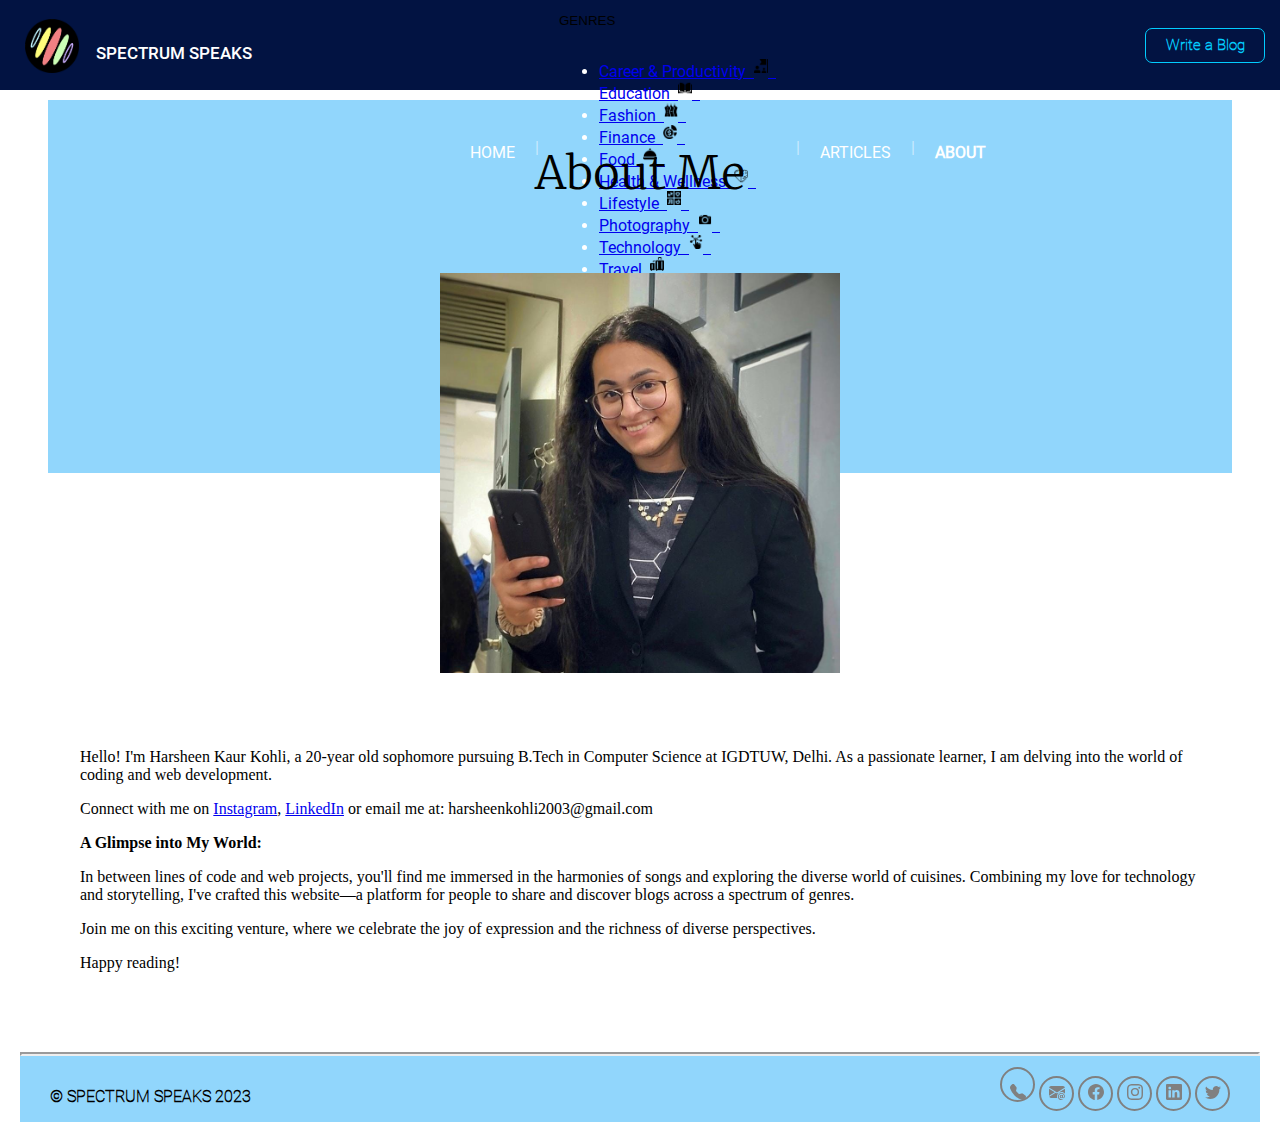
==== about.html @ d0346a97 "Added About Us" ====
<!DOCTYPE html>
<html lang="en">

<head>
  <meta charset="UTF-8">
  <meta name="viewport" content="width=device-width, initial-scale=1.0">
  <title>Articles | Spectrum Speaks</title>
  <link rel="stylesheet" href="./css/fonts.css">
  <link href="https://cdn.jsdelivr.net/npm/bootstrap@5.3.2/dist/css/bootstrap.min.css" rel="stylesheet"
    integrity="sha384-T3c6CoIi6uLrA9TneNEoa7RxnatzjcDSCmG1MXxSR1GAsXEV/Dwwykc2MPK8M2HN" crossorigin="anonymous">
  <link rel="stylesheet" href="./css/navbar.css">
  <link rel="stylesheet" href="./css/footer.css">
  <link rel="stylesheet" href="./css/article-card.css">
  <link rel="stylesheet" href="./css/Pages/about.css">
  <link rel="icon" href="./Assets/Images/Logo.png" sizes="64x64">
</head>

<body>
  <!-- Navbar -->
  <nav>
    <div class="nav-container">
      <div class="nav-flex-item"><img src="./Assets/Images/Logo.png" alt="Spectrum Speaks logo"></div>
      <div class="nav-flex-item title">
        <p id="word">SPECTRUM SPEAKS</p>
      </div>
      <div class="nav-options-flex-container nav-flex-item">
        <div class="nav-options-flex-item options">
          <a href="./index.html">
            <p>HOME</p>
          </a>
        </div>
        <p class="nav-options-flex-item"> | </p>
        <!-- <div class="nav-options-flex-item options">
                <p>GENRES</p>
              </div> -->
        <div class="nav-options-flex-item options dropdown">
          <button class="btn btn-secondary dropdown-toggle" type="button" data-bs-toggle="dropdown"
            aria-expanded="false" style="background-color: transparent; border: none; padding: 0; margin-bottom: 15px;">
            GENRES
          </button>
          <ul class="dropdown-menu">
            <li><a class="dropdown-item" href="./genres.html">Career & Productivity &nbsp;<img
                  src="./Assets/Images/Nav Icons/Career Icon.png" height="14" alt="Career & Productivity Icon">
                &nbsp;</a></li>
            <li><a class="dropdown-item" href="./genres.html">Education &nbsp;<img
                  src="./Assets/Images/Nav Icons/Education Icon.png" height="14" alt="Education Icon">
                &nbsp;</a></li>
            <li><a class="dropdown-item" href="./genres.html">Fashion &nbsp;<img
                  src="./Assets/Images/Nav Icons/Fashion Icon.png" height="14" alt="Fashion Icon">
                &nbsp;</a></li>
            <li><a class="dropdown-item" href="./genres.html">Finance &nbsp;<img
                  src="./Assets/Images/Nav Icons/Finance Icon.png" height="14" alt="Finance Icon">
                &nbsp;</a></li>
            <li><a class="dropdown-item" href="./genres.html">Food &nbsp;<img
                  src="./Assets/Images/Nav Icons/Food Icon.png" height="14" alt="Food Icon">
                &nbsp;</a></li>
            <li><a class="dropdown-item" href="./genres.html">Health & Wellness &nbsp;<img
                  src="./Assets/Images/Nav Icons/Health Icon.png" height="14" alt="Health Icon">
                &nbsp;</a></li>
            <li><a class="dropdown-item" href="./genres.html">Lifestyle &nbsp;<img
                  src="./Assets/Images/Nav Icons/Lifestyle Icon.png" height="14" alt="Lifestyle Icon">
                &nbsp;</a></li>
            <li><a class="dropdown-item" href="./genres.html">Photography &nbsp;<img
                  src="./Assets/Images/Nav Icons/Photography Icon.png" height="14" alt="Photography Icon"> &nbsp;</a>
            </li>
            <li><a class="dropdown-item" href="./genres.html">Technology &nbsp;<img
                  src="./Assets/Images/Nav Icons/Technology Icon.png" height="14" alt="Technology Icon"> &nbsp;</a></li>
            <li><a class="dropdown-item" href="./genres.html">Travel &nbsp;<img
                  src="./Assets/Images/Nav Icons/Travel icon.png" height="14" alt="Travel Icon">
                &nbsp;</a></li>
          </ul>
        </div>
        <p class="nav-options-flex-item"> | </p>
        <div class="nav-options-flex-item options">
          <a href="./articles.html">
            <p>ARTICLES</p>
          </a>
        </div>
        <p class="nav-options-flex-item"> | </p>
        <div class="nav-options-flex-item options active">
          <a href="./about.html">
            <p>ABOUT</p>
          </a>
        </div>
      </div>
      <div class="nav-flex-item write-a-blog"><button>Write a Blog</button></div>
    </div>
  </nav>

  <!-- Header -->
  <div class="about-container">
    <div class="bg"> </div>
    <p id="about-heading">About Me</p>
    <img src="./Assets/Images/About Imgs/my-profile.jpg" id="my-pic">
  </div>

  <!-- Content -->
  <div class="content">
    <p class="matter">Hello! I'm Harsheen Kaur Kohli, a 20-year old sophomore pursuing B.Tech in Computer Science at
      IGDTUW, Delhi. As a passionate learner, I am delving into the world of coding and web development.</p>
    <p class="matter"> Connect with me on <a href="https://www.instagram.com/harsheen.25/">Instagram</a>, <a
        href="#">LinkedIn</a> or email me at: harsheenkohli2003@gmail.com</p>
    <p class="heading">A Glimpse into My World:</p>
    <p class="matter">In between lines of code and web projects, you'll find me immersed in the harmonies of songs and
      exploring the diverse world of cuisines. Combining my love for technology and storytelling, I've crafted this
      website—a platform for people to share and discover blogs across a spectrum of genres.</p>
    <p class="matter">Join me on this exciting venture, where we celebrate the joy of expression and the richness of
      diverse perspectives.</p>
    <p class="matter">Happy reading!</p>
  </div>

  <!-- Footer -->
  <footer>
    <hr id="footer-separator">
    <div class="footer-container">
      <p id="footer-rights"> &copy; SPECTRUM SPEAKS 2023</p>
      <div class="footer-icons-container">
        <button class="socials-btn" id="call">
          <p><svg xmlns="http://www.w3.org/2000/svg" width="16" height="16" fill="currentColor"
              class="bi bi-telephone-fill" viewBox="0 0 16 16">
              <path fill-rule="evenodd"
                d="M1.885.511a1.745 1.745 0 0 1 2.61.163L6.29 2.98c.329.423.445.974.315 1.494l-.547 2.19a.678.678 0 0 0 .178.643l2.457 2.457a.678.678 0 0 0 .644.178l2.189-.547a1.745 1.745 0 0 1 1.494.315l2.306 1.794c.829.645.905 1.87.163 2.611l-1.034 1.034c-.74.74-1.846 1.065-2.877.702a18.634 18.634 0 0 1-7.01-4.42 18.634 18.634 0 0 1-4.42-7.009c-.362-1.03-.037-2.137.703-2.877L1.885.511z" />
            </svg></p>
        </button>
        <a href="https://mail.google.com" target="_blank"><button id="email" class="socials-btn"><svg
              xmlns="http://www.w3.org/2000/svg" width="16" height="16" fill="currentColor"
              class="bi bi-envelope-at-fill" viewBox="0 0 16 16">
              <path
                d="M2 2A2 2 0 0 0 .05 3.555L8 8.414l7.95-4.859A2 2 0 0 0 14 2H2Zm-2 9.8V4.698l5.803 3.546L0 11.801Zm6.761-2.97-6.57 4.026A2 2 0 0 0 2 14h6.256A4.493 4.493 0 0 1 8 12.5a4.49 4.49 0 0 1 1.606-3.446l-.367-.225L8 9.586l-1.239-.757ZM16 9.671V4.697l-5.803 3.546.338.208A4.482 4.482 0 0 1 12.5 8c1.414 0 2.675.652 3.5 1.671Z" />
              <path
                d="M15.834 12.244c0 1.168-.577 2.025-1.587 2.025-.503 0-1.002-.228-1.12-.648h-.043c-.118.416-.543.643-1.015.643-.77 0-1.259-.542-1.259-1.434v-.529c0-.844.481-1.4 1.26-1.4.585 0 .87.333.953.63h.03v-.568h.905v2.19c0 .272.18.42.411.42.315 0 .639-.415.639-1.39v-.118c0-1.277-.95-2.326-2.484-2.326h-.04c-1.582 0-2.64 1.067-2.64 2.724v.157c0 1.867 1.237 2.654 2.57 2.654h.045c.507 0 .935-.07 1.18-.18v.731c-.219.1-.643.175-1.237.175h-.044C10.438 16 9 14.82 9 12.646v-.214C9 10.36 10.421 9 12.485 9h.035c2.12 0 3.314 1.43 3.314 3.034v.21Zm-4.04.21v.227c0 .586.227.8.581.8.31 0 .564-.17.564-.743v-.367c0-.516-.275-.708-.572-.708-.346 0-.573.245-.573.791Z" />
            </svg></button></a>
        <a href="https://www.facebook.com" target="_blank"><button id="facebook" class="socials-btn"><svg
              xmlns="http://www.w3.org/2000/svg" width="16" height="16" fill="currentColor" class="bi bi-facebook"
              viewBox="0 0 16 16">
              <path
                d="M16 8.049c0-4.446-3.582-8.05-8-8.05C3.58 0-.002 3.603-.002 8.05c0 4.017 2.926 7.347 6.75 7.951v-5.625h-2.03V8.05H6.75V6.275c0-2.017 1.195-3.131 3.022-3.131.876 0 1.791.157 1.791.157v1.98h-1.009c-.993 0-1.303.621-1.303 1.258v1.51h2.218l-.354 2.326H9.25V16c3.824-.604 6.75-3.934 6.75-7.951z" />
            </svg></button></a>
        <a href="https://www.instagram.com" target="_blank"><button id="instagram" class="socials-btn"><svg
              xmlns="http://www.w3.org/2000/svg" width="16" height="16" fill="currentColor" class="bi bi-instagram"
              viewBox="0 0 16 16">
              <path
                d="M8 0C5.829 0 5.556.01 4.703.048 3.85.088 3.269.222 2.76.42a3.917 3.917 0 0 0-1.417.923A3.927 3.927 0 0 0 .42 2.76C.222 3.268.087 3.85.048 4.7.01 5.555 0 5.827 0 8.001c0 2.172.01 2.444.048 3.297.04.852.174 1.433.372 1.942.205.526.478.972.923 1.417.444.445.89.719 1.416.923.51.198 1.09.333 1.942.372C5.555 15.99 5.827 16 8 16s2.444-.01 3.298-.048c.851-.04 1.434-.174 1.943-.372a3.916 3.916 0 0 0 1.416-.923c.445-.445.718-.891.923-1.417.197-.509.332-1.09.372-1.942C15.99 10.445 16 10.173 16 8s-.01-2.445-.048-3.299c-.04-.851-.175-1.433-.372-1.941a3.926 3.926 0 0 0-.923-1.417A3.911 3.911 0 0 0 13.24.42c-.51-.198-1.092-.333-1.943-.372C10.443.01 10.172 0 7.998 0h.003zm-.717 1.442h.718c2.136 0 2.389.007 3.232.046.78.035 1.204.166 1.486.275.373.145.64.319.92.599.28.28.453.546.598.92.11.281.24.705.275 1.485.039.843.047 1.096.047 3.231s-.008 2.389-.047 3.232c-.035.78-.166 1.203-.275 1.485a2.47 2.47 0 0 1-.599.919c-.28.28-.546.453-.92.598-.28.11-.704.24-1.485.276-.843.038-1.096.047-3.232.047s-2.39-.009-3.233-.047c-.78-.036-1.203-.166-1.485-.276a2.478 2.478 0 0 1-.92-.598 2.48 2.48 0 0 1-.6-.92c-.109-.281-.24-.705-.275-1.485-.038-.843-.046-1.096-.046-3.233 0-2.136.008-2.388.046-3.231.036-.78.166-1.204.276-1.486.145-.373.319-.64.599-.92.28-.28.546-.453.92-.598.282-.11.705-.24 1.485-.276.738-.034 1.024-.044 2.515-.045v.002zm4.988 1.328a.96.96 0 1 0 0 1.92.96.96 0 0 0 0-1.92zm-4.27 1.122a4.109 4.109 0 1 0 0 8.217 4.109 4.109 0 0 0 0-8.217zm0 1.441a2.667 2.667 0 1 1 0 5.334 2.667 2.667 0 0 1 0-5.334z" />
            </svg></button></a>
        <a href="https://www.linkedin.com" target="_blank"><button id="linkedin" class="socials-btn"><svg
              xmlns="http://www.w3.org/2000/svg" width="16" height="16" fill="currentColor" class="bi bi-linkedin"
              viewBox="0 0 16 16">
              <path
                d="M0 1.146C0 .513.526 0 1.175 0h13.65C15.474 0 16 .513 16 1.146v13.708c0 .633-.526 1.146-1.175 1.146H1.175C.526 16 0 15.487 0 14.854V1.146zm4.943 12.248V6.169H2.542v7.225h2.401zm-1.2-8.212c.837 0 1.358-.554 1.358-1.248-.015-.709-.52-1.248-1.342-1.248-.822 0-1.359.54-1.359 1.248 0 .694.521 1.248 1.327 1.248h.016zm4.908 8.212V9.359c0-.216.016-.432.08-.586.173-.431.568-.878 1.232-.878.869 0 1.216.662 1.216 1.634v3.865h2.401V9.25c0-2.22-1.184-3.252-2.764-3.252-1.274 0-1.845.7-2.165 1.193v.025h-.016a5.54 5.54 0 0 1 .016-.025V6.169h-2.4c.03.678 0 7.225 0 7.225h2.4z" />
            </svg></button></a>
        <a href="https://www.twitter.com" target="_blank"><button id="twitter" class="socials-btn"><svg
              xmlns="http://www.w3.org/2000/svg" width="16" height="16" fill="currentColor" class="bi bi-twitter"
              viewBox="0 0 16 16">
              <path
                d="M5.026 15c6.038 0 9.341-5.003 9.341-9.334 0-.14 0-.282-.006-.422A6.685 6.685 0 0 0 16 3.542a6.658 6.658 0 0 1-1.889.518 3.301 3.301 0 0 0 1.447-1.817 6.533 6.533 0 0 1-2.087.793A3.286 3.286 0 0 0 7.875 6.03a9.325 9.325 0 0 1-6.767-3.429 3.289 3.289 0 0 0 1.018 4.382A3.323 3.323 0 0 1 .64 6.575v.045a3.288 3.288 0 0 0 2.632 3.218 3.203 3.203 0 0 1-.865.115 3.23 3.23 0 0 1-.614-.057 3.283 3.283 0 0 0 3.067 2.277A6.588 6.588 0 0 1 .78 13.58a6.32 6.32 0 0 1-.78-.045A9.344 9.344 0 0 0 5.026 15z" />
            </svg></button></a>
      </div>
    </div>
  </footer>
  <script src="https://cdn.jsdelivr.net/npm/bootstrap@5.3.0/dist/js/bootstrap.bundle.min.js"
    integrity="sha384-geWF76RCwLtnZ8qwWowPQNguL3RmwHVBC9FhGdlKrxdiJJigb/j/68SIy3Te4Bkz"
    crossorigin="anonymous"></script>
  <script src="./index.js"></script>
</body>

</html>
---- css/fonts.css ----
@font-face {
    font-family: 'Merriweather';
    src: url("../Assets/Fonts/Merriweather/Merriweather-Light.ttf") format("truetype");
}

@font-face {
    font-family: 'Roboto Bold';
    src: url("../Assets/Fonts/Roboto/Roboto-Bold.ttf") format("truetype");
}

@font-face {
    font-family: 'Roboto Light';
    src: url("../Assets/Fonts/Roboto/Roboto-Light.ttf") format("truetype");
}

@font-face {
    font-family: 'Roboto Medium';
    src: url("../Assets/Fonts/Roboto/Roboto-Medium.ttf") format("truetype");
}

@font-face {
    font-family: 'Roboto Regular';
    src: url("../Assets/Fonts/Roboto/Roboto-Regular.ttf") format("truetype");
}

@font-face {
    font-family: 'Roboto Thin';
    src: url("../Assets/Fonts/Roboto/Roboto-Thin.ttf") format("truetype");
}

/* @font-face {
    font-family: 'Roboto Regular';
    src: url();
}

@font-face {
    font-family: 'Roboto Thin';
    src: url();
} */
---- css/navbar.css ----
nav {
    background-color: #021342;
}

.nav-container {
    display: flex;
    align-items: center;
    height: 90px;
}

.nav-flex-item {
    color: white;
    margin: 10px;
}

.nav-flex-item>img {
    height: 54px;
    padding-top: 5px;
    padding-left: 15px;
}

.nav-flex-item.title {
    font-family: 'Roboto Medium', sans-serif;
    margin: 15px;
    font-size: 17px;
    /* font-weight: 600; */
    width: 210px;
    min-width: 100px;
    margin-bottom: 0;
    margin-left: 7px;
    /* margin-top: 0; */
    justify-self: center;
    cursor: grab;
}

.nav-options-flex-container {
    display: flex;
    align-self: center;
    margin: auto;
    justify-content: center;
    align-items: center;
}

.nav-options-flex-item {
    font-family: "Roboto Regular", sans-serif;
    margin: 10px;
    align-self: center;
}

.nav-options-flex-container.dropdown {
    background-color: transparent;
}

.nav-options-flex-item img {
    margin-bottom: 4px;
}

.options {
    margin-bottom: 0;
}

.options>a {
    text-decoration: none !important;
    color: white;
}

.active.options {
    font-weight: 600;
}

.options button:hover,
.options p:hover {
    color: #a0f8fc;
    cursor: pointer;
}

p.nav-options-flex-item {
    color: #ffffff85;
}

.nav-flex-item.write-a-blog {
    /* margin-left: auto; */
    margin-right: 15px;
    align-self: right;
}

.nav-flex-item>button {
    right: 10px;
    font-family: 'Roboto Thin', sans-serif;
    font-weight: 900;
    background-color: transparent;
    color: #02ccfe;
    font-size: 15px;
    height: 35px;
    width: 120px;
    border: #02ccfe solid 1.55px;
    border-radius: 7px;
    transition: all 0.3s;
}

.nav-flex-item>button:hover {
    color: #15028d;
    background-color: #02ccfe;
    cursor: pointer;
}

.dropdown-menu>.dropdown-item {
    color: black !important;
}
---- css/footer.css ----
footer {
    margin: 20px;
}

#footer-separator {
    color: white;
    border-width: 2px;
    margin-bottom: 10px;
    margin-top: 50px;
}

.footer-container {
    display: flex;
    align-items: center;
}

#footer-rights {
    align-self: flex-start;
    color: white;
    font-family: "Roboto Thin";
    margin-left: 30px;
    padding-top: 15px;
}

.footer-icons-container {
    justify-self: right;
    margin-left: auto;
    margin-right: 30px;
}

.socials-btn {
    border-radius: 50%;
    height: 35px;
    width: 35px;
    border: grey solid 2px;
    background-color: transparent;
    color: grey;
    transition: all 0.3s;
}

.socials-btn:hover {
    background-color: white;
    border-color: white;
}

#call:hover {
    color: #00FF00;
}

#email:hover {
    color: #fea62b;
}

#facebook:hover {
    color: #4267B2;
}

#instagram:hover {
    color: #d533d2;
}

#linkedin:hover {
    color: #0077b5;
}

#twitter:hover {
    color: #1DA1F2;
}

::selection{
    background-color: #a9a7a7;
    color: white;
}
---- css/article-card.css ----
.top-articles-title {
    color: white;
    margin-left: 69px;
    font-family: "Roboto Thin", sans-serif;
    font-size: 24px;
}

.top-articles-container {
    display: flex;
    justify-content: center;
    align-items: center;
    margin-left: 69px;
    margin-right: 69px;
}

.top-articles-card {
    height: 400px;
    min-width: 300px;
    width: 100%;
    background-color: white;
    border-radius: 8px;
    margin: 14px;
    display: flex;
    flex-direction: column;
}

.ta-img {
    margin: 10px;
    border-radius: 9px;
    height: 180px;
    object-fit: cover;
}

.ta-title {
    margin-left: 15px;
    color: black;
    font-size: 18px;
    font-family: "Roboto Medium";
}

.ta-brief {
    margin-left: 15px;
}

.article-card-end {
    display: flex;
}

.view-article {
    border: black solid 1.55px;
    background-color: transparent;
    border-radius: 5px;
    margin-left: 15px;
    height: 30px;
    width: 60px;
    transition: all 0.3s;
}

.view-article:hover {
    background-color: #021342;
    border-color: #021342;
    color: white;
}

.article-genre {
    justify-self: right;
    margin-top: 2px;
    margin-left: auto;
    margin-right: 15px;
    color: grey;
}
---- css/Pages/about.css ----
body {
    position: relative;
    overflow-x: hidden;
    /* background-color: #0a0a0a; */
    /* white-space: nowrap; */
    margin: 0;
    padding: 0;
}

html{
    margin: 0;
    padding: 0;
}

.about-container {
    display: grid;
    grid-template-rows: repeat(5, 1fr);
    grid-template-columns: repeat(7, 1fr);
    height: 600px;
    margin: 3rem;
    margin-top: 10px;
}

.bg {
    grid-row: 1 / 4;
    grid-column: 1 / 8;
    background-color: #91d6fc;
    z-index: -1;
}

#about-heading {
    grid-column: 2 / 7;
    grid-row: 1 / 2;
    font-family: "Merriweather";
    font-size: 45px;
    align-self: center;
    justify-self: center;
}

#my-pic {
    grid-column: 2 / 7;
    grid-row: 2 / 6;
    /* object-fit: cover; */
    height: 400px;
    z-index: 1;
    align-self: center;
    justify-self: center;
}

.content {
    margin: 5rem;
    margin-top: 0;
}

.heading {
    font-weight: 700;
}

#footer-separator {
    color: black;
    margin-bottom: 0%;
}

.footer-container {
    background-color: #91d6fc;
}

#footer-rights {
    color: black;
    font-weight: 600;
}
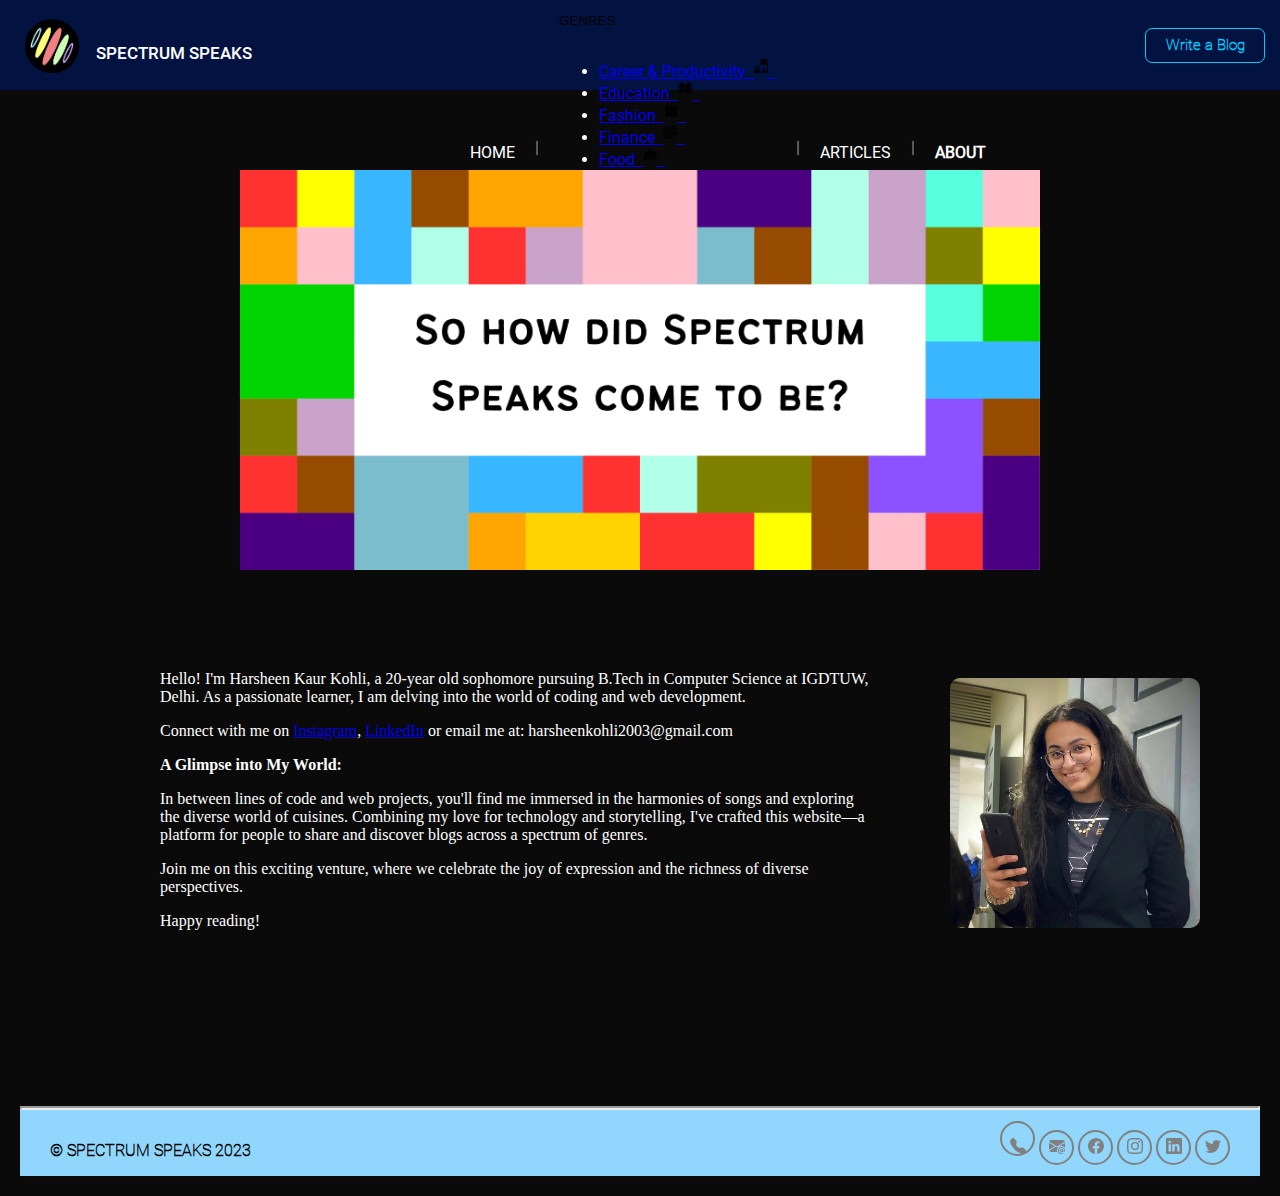
==== commit 411acfbd: "Redesigned About Page" ====
--- a/about.html
+++ b/about.html
@@ -87,26 +87,28 @@
     </div>
   </nav>
 
-  <!-- Header -->
+  <!-- Content -->
   <div class="about-container">
-    <div class="bg"> </div>
-    <p id="about-heading">About Me</p>
-    <img src="./Assets/Images/About Imgs/my-profile.jpg" id="my-pic">
+    <div class="bg"> <img src="./Assets/Images/About Imgs/Hero.png" height="400rem"></div>
   </div>
-
-  <!-- Content -->
-  <div class="content">
-    <p class="matter">Hello! I'm Harsheen Kaur Kohli, a 20-year old sophomore pursuing B.Tech in Computer Science at
-      IGDTUW, Delhi. As a passionate learner, I am delving into the world of coding and web development.</p>
-    <p class="matter"> Connect with me on <a href="https://www.instagram.com/harsheen.25/">Instagram</a>, <a
-        href="#">LinkedIn</a> or email me at: harsheenkohli2003@gmail.com</p>
-    <p class="heading">A Glimpse into My World:</p>
-    <p class="matter">In between lines of code and web projects, you'll find me immersed in the harmonies of songs and
-      exploring the diverse world of cuisines. Combining my love for technology and storytelling, I've crafted this
-      website—a platform for people to share and discover blogs across a spectrum of genres.</p>
-    <p class="matter">Join me on this exciting venture, where we celebrate the joy of expression and the richness of
-      diverse perspectives.</p>
-    <p class="matter">Happy reading!</p>
+  <div class="bottom">
+    <div class="content">
+      <p class="matter">Hello! I'm Harsheen Kaur Kohli, a 20-year old sophomore pursuing B.Tech in Computer Science at
+        IGDTUW, Delhi. As a passionate learner, I am delving into the world of coding and web development.</p>
+      <p class="matter"> Connect with me on <a href="https://www.instagram.com/harsheen.25/">Instagram</a>, <a
+          href="#">LinkedIn</a> or email me at: harsheenkohli2003@gmail.com</p>
+      <p class="heading">A Glimpse into My World:</p>
+      <p class="matter">In between lines of code and web projects, you'll find me immersed in the harmonies of songs and
+        exploring the diverse world of cuisines. Combining my love for technology and storytelling, I've crafted this
+        website—a platform for people to share and discover blogs across a spectrum of genres.</p>
+      <p class="matter">Join me on this exciting venture, where we celebrate the joy of expression and the richness of
+        diverse perspectives.</p>
+      <p class="matter">Happy reading!</p>
+    </div>
+    
+    <div class="intro-content">
+      <img src="./Assets/Images/About Imgs/my-profile.jpg" id="my-pic" height="250">
+    </div>
   </div>
 
   <!-- Footer -->
--- a/css/Pages/about.css
+++ b/css/Pages/about.css
@@ -1,7 +1,7 @@
 body {
     position: relative;
     overflow-x: hidden;
-    /* background-color: #0a0a0a; */
+    background-color: #0a0a0a;
     /* white-space: nowrap; */
     margin: 0;
     padding: 0;
@@ -13,47 +13,44 @@
 }
 
 .about-container {
-    display: grid;
-    grid-template-rows: repeat(5, 1fr);
-    grid-template-columns: repeat(7, 1fr);
-    height: 600px;
-    margin: 3rem;
-    margin-top: 10px;
+    display: flex;
+    justify-content: center;
+    margin: 5rem;
 }
 
 .bg {
-    grid-row: 1 / 4;
-    grid-column: 1 / 8;
-    background-color: #91d6fc;
-    z-index: -1;
+    align-self: center;
 }
 
-#about-heading {
-    grid-column: 2 / 7;
-    grid-row: 1 / 2;
-    font-family: "Merriweather";
-    font-size: 45px;
-    align-self: center;
-    justify-self: center;
+.intro-content {
+    display: flex;
+    flex-direction: column;
+    align-items: center;
+    justify-content: center;
+    width: 25%;
+}
+
+.bottom {
+    display: flex;
+    margin: 5rem;
 }
 
 #my-pic {
-    grid-column: 2 / 7;
-    grid-row: 2 / 6;
-    /* object-fit: cover; */
-    height: 400px;
-    z-index: 1;
-    align-self: center;
+    margin-bottom: 75px;
     justify-self: center;
+    border-radius: 10px;
 }
 
 .content {
     margin: 5rem;
     margin-top: 0;
+    color: white;
+    width: 75%;
 }
 
 .heading {
     font-weight: 700;
+    color: white;
 }
 
 #footer-separator {
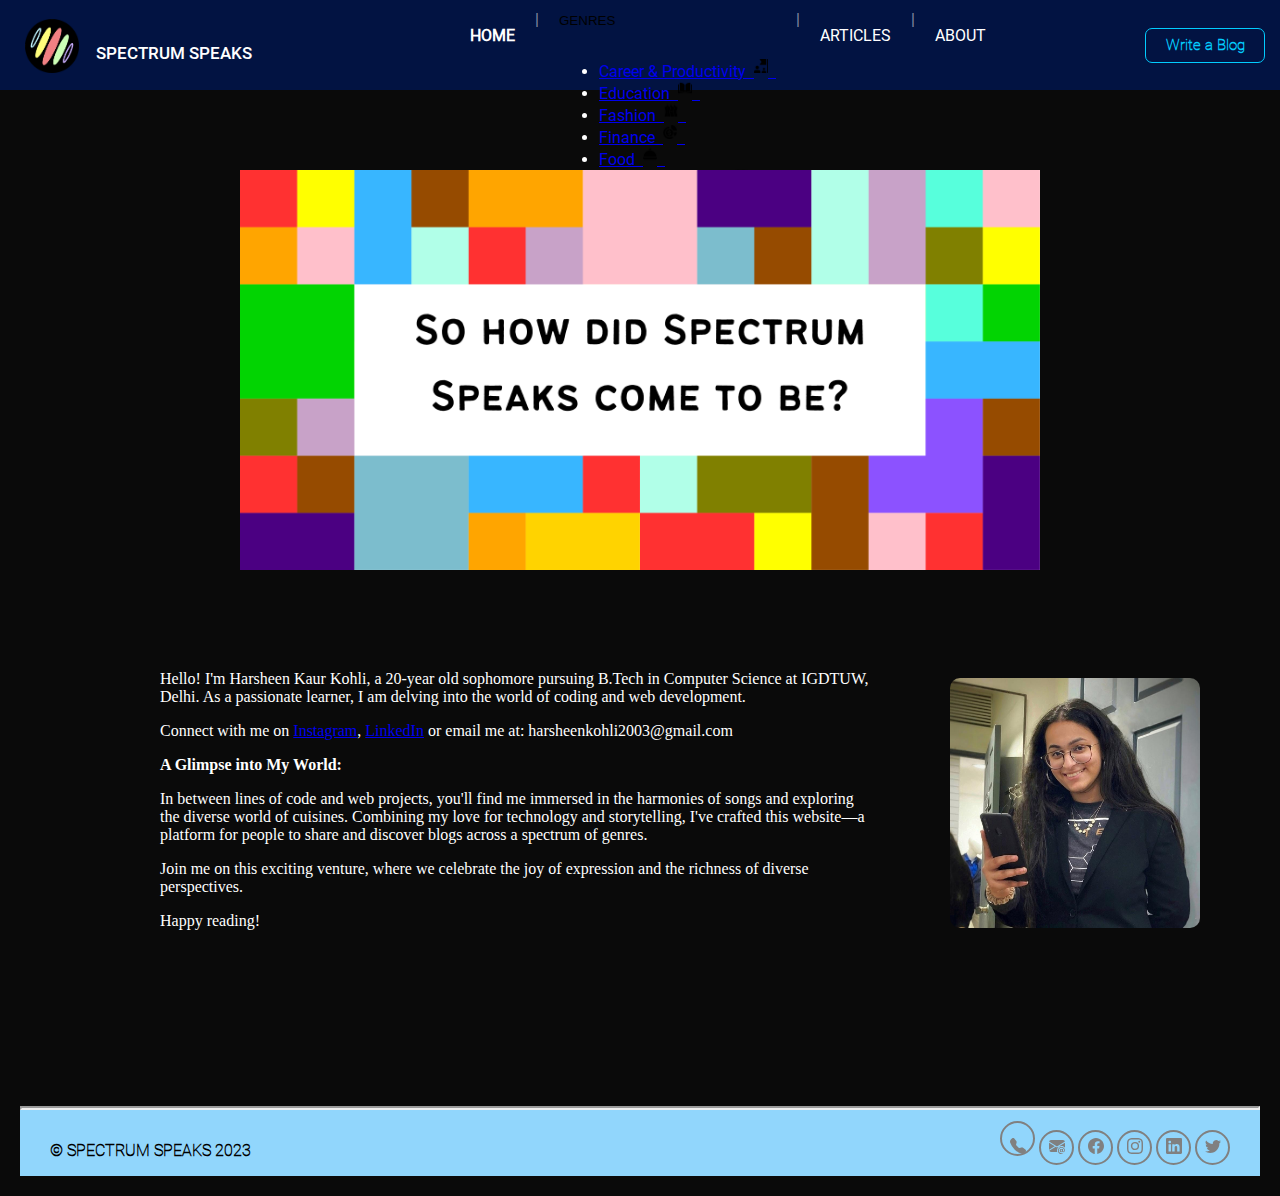
==== commit f19c7660: "added navbar responsiveness" ====
--- a/about.html
+++ b/about.html
@@ -24,15 +24,15 @@
         <p id="word">SPECTRUM SPEAKS</p>
       </div>
       <div class="nav-options-flex-container nav-flex-item">
-        <div class="nav-options-flex-item options">
+        <div class="nav-options-flex-item active options">
           <a href="./index.html">
             <p>HOME</p>
           </a>
         </div>
-        <p class="nav-options-flex-item"> | </p>
+        <p class="nav-options-flex-item nav-sep"> | </p>
         <!-- <div class="nav-options-flex-item options">
-                <p>GENRES</p>
-              </div> -->
+            <p>GENRES</p>
+          </div> -->
         <div class="nav-options-flex-item options dropdown">
           <button class="btn btn-secondary dropdown-toggle" type="button" data-bs-toggle="dropdown"
             aria-expanded="false" style="background-color: transparent; border: none; padding: 0; margin-bottom: 15px;">
@@ -43,41 +43,34 @@
                   src="./Assets/Images/Nav Icons/Career Icon.png" height="14" alt="Career & Productivity Icon">
                 &nbsp;</a></li>
             <li><a class="dropdown-item" href="./genres.html">Education &nbsp;<img
-                  src="./Assets/Images/Nav Icons/Education Icon.png" height="14" alt="Education Icon">
-                &nbsp;</a></li>
+                  src="./Assets/Images/Nav Icons/Education Icon.png" height="14" alt="Education Icon"> &nbsp;</a></li>
             <li><a class="dropdown-item" href="./genres.html">Fashion &nbsp;<img
-                  src="./Assets/Images/Nav Icons/Fashion Icon.png" height="14" alt="Fashion Icon">
-                &nbsp;</a></li>
+                  src="./Assets/Images/Nav Icons/Fashion Icon.png" height="14" alt="Fashion Icon"> &nbsp;</a></li>
             <li><a class="dropdown-item" href="./genres.html">Finance &nbsp;<img
-                  src="./Assets/Images/Nav Icons/Finance Icon.png" height="14" alt="Finance Icon">
-                &nbsp;</a></li>
+                  src="./Assets/Images/Nav Icons/Finance Icon.png" height="14" alt="Finance Icon"> &nbsp;</a></li>
             <li><a class="dropdown-item" href="./genres.html">Food &nbsp;<img
-                  src="./Assets/Images/Nav Icons/Food Icon.png" height="14" alt="Food Icon">
-                &nbsp;</a></li>
+                  src="./Assets/Images/Nav Icons/Food Icon.png" height="14" alt="Food Icon"> &nbsp;</a></li>
             <li><a class="dropdown-item" href="./genres.html">Health & Wellness &nbsp;<img
-                  src="./Assets/Images/Nav Icons/Health Icon.png" height="14" alt="Health Icon">
-                &nbsp;</a></li>
+                  src="./Assets/Images/Nav Icons/Health Icon.png" height="14" alt="Health Icon"> &nbsp;</a></li>
             <li><a class="dropdown-item" href="./genres.html">Lifestyle &nbsp;<img
-                  src="./Assets/Images/Nav Icons/Lifestyle Icon.png" height="14" alt="Lifestyle Icon">
-                &nbsp;</a></li>
+                  src="./Assets/Images/Nav Icons/Lifestyle Icon.png" height="14" alt="Lifestyle Icon"> &nbsp;</a></li>
             <li><a class="dropdown-item" href="./genres.html">Photography &nbsp;<img
                   src="./Assets/Images/Nav Icons/Photography Icon.png" height="14" alt="Photography Icon"> &nbsp;</a>
             </li>
             <li><a class="dropdown-item" href="./genres.html">Technology &nbsp;<img
                   src="./Assets/Images/Nav Icons/Technology Icon.png" height="14" alt="Technology Icon"> &nbsp;</a></li>
             <li><a class="dropdown-item" href="./genres.html">Travel &nbsp;<img
-                  src="./Assets/Images/Nav Icons/Travel icon.png" height="14" alt="Travel Icon">
-                &nbsp;</a></li>
+                  src="./Assets/Images/Nav Icons/Travel icon.png" height="14" alt="Travel Icon"> &nbsp;</a></li>
           </ul>
         </div>
-        <p class="nav-options-flex-item"> | </p>
+        <p class="nav-options-flex-item nav-sep"> | </p>
         <div class="nav-options-flex-item options">
           <a href="./articles.html">
             <p>ARTICLES</p>
           </a>
         </div>
-        <p class="nav-options-flex-item"> | </p>
-        <div class="nav-options-flex-item options active">
+        <p class="nav-options-flex-item nav-sep"> | </p>
+        <div class="nav-options-flex-item options">
           <a href="./about.html">
             <p>ABOUT</p>
           </a>
@@ -95,8 +88,8 @@
     <div class="content">
       <p class="matter">Hello! I'm Harsheen Kaur Kohli, a 20-year old sophomore pursuing B.Tech in Computer Science at
         IGDTUW, Delhi. As a passionate learner, I am delving into the world of coding and web development.</p>
-      <p class="matter"> Connect with me on <a href="https://www.instagram.com/harsheen.25/">Instagram</a>, <a
-          href="#">LinkedIn</a> or email me at: harsheenkohli2003@gmail.com</p>
+      <p class="matter"> Connect with me on <a href="https://www.instagram.com/harsheen.25/" target="_blank">Instagram</a>, <a
+          href="https://www.linkedin.com/in/harsheen-kaur-kohli-32748925a/" target="_blank">LinkedIn</a> or email me at: harsheenkohli2003@gmail.com</p>
       <p class="heading">A Glimpse into My World:</p>
       <p class="matter">In between lines of code and web projects, you'll find me immersed in the harmonies of songs and
         exploring the diverse world of cuisines. Combining my love for technology and storytelling, I've crafted this
--- a/css/navbar.css
+++ b/css/navbar.css
@@ -1,3 +1,4 @@
+/* Default styles for desktop */
 nav {
     background-color: #021342;
 }
@@ -23,28 +24,22 @@
     font-family: 'Roboto Medium', sans-serif;
     margin: 15px;
     font-size: 17px;
-    /* font-weight: 600; */
     width: 210px;
     min-width: 100px;
     margin-bottom: 0;
     margin-left: 7px;
-    /* margin-top: 0; */
     justify-self: center;
     cursor: grab;
 }
 
 .nav-options-flex-container {
     display: flex;
-    align-self: center;
     margin: auto;
-    justify-content: center;
-    align-items: center;
 }
 
 .nav-options-flex-item {
     font-family: "Roboto Regular", sans-serif;
     margin: 10px;
-    align-self: center;
 }
 
 .nav-options-flex-container.dropdown {
@@ -79,9 +74,7 @@
 }
 
 .nav-flex-item.write-a-blog {
-    /* margin-left: auto; */
     margin-right: 15px;
-    align-self: right;
 }
 
 .nav-flex-item>button {
@@ -106,4 +99,40 @@
 
 .dropdown-menu>.dropdown-item {
     color: black !important;
-}+}
+
+/* Media query for screens smaller than 768px (typical mobile) */
+@media screen and (max-width: 768px) {
+    .nav-container {
+        flex-direction: column;
+        height: auto;
+        padding: 10px;
+    }
+
+    .nav-flex-item {
+        margin: 5px;
+        text-align: center;
+    }
+
+    .nav-options-flex-container {
+        flex-direction: column;
+        align-items: center;
+    }
+
+    .nav-options-flex-item {
+        margin: 5px;
+    }
+
+    .nav-options-flex-item.active.options {
+        font-weight: normal;
+    }
+
+    .nav-flex-item.write-a-blog {
+        margin-top: 10px;
+        margin-right: 0;
+    }
+
+    .nav-sep{
+        display: none;
+    }
+}
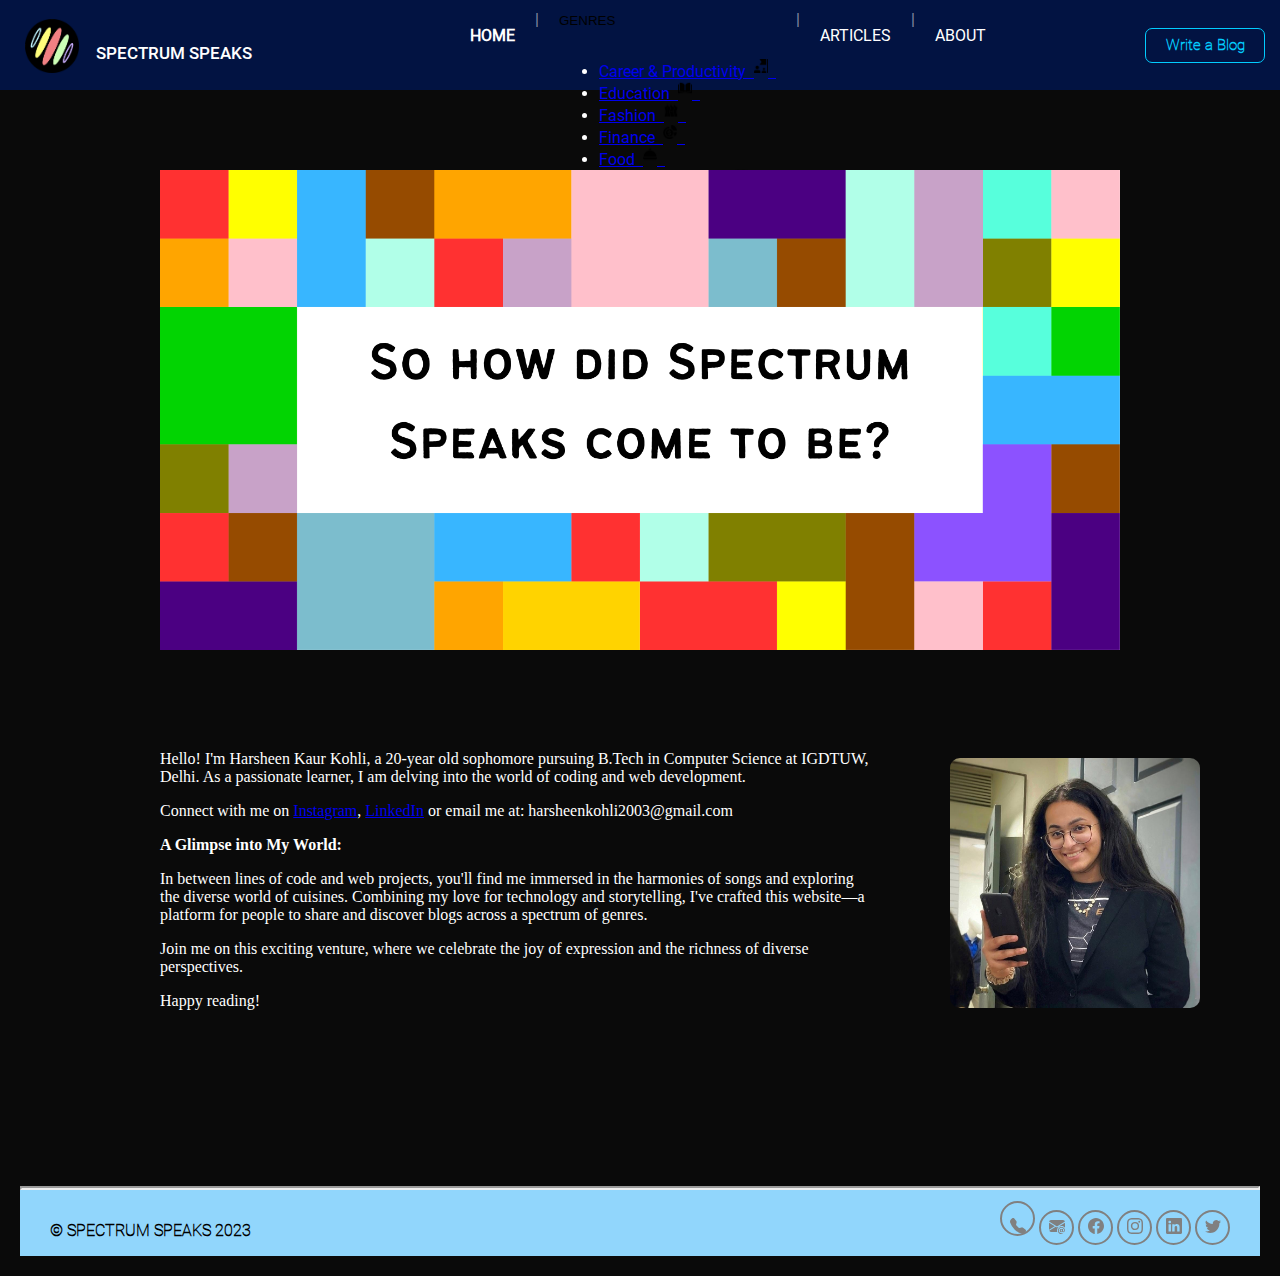
==== commit d68bc9cb: "Completed responsiveness" ====
--- a/about.html
+++ b/about.html
@@ -82,7 +82,7 @@
 
   <!-- Content -->
   <div class="about-container">
-    <div class="bg"> <img src="./Assets/Images/About Imgs/Hero.png" height="400rem"></div>
+    <div class="bg"> <img src="./Assets/Images/About Imgs/Hero.png"></div>
   </div>
   <div class="bottom">
     <div class="content">
--- a/css/article-card.css
+++ b/css/article-card.css
@@ -15,6 +15,7 @@
 
 .top-articles-card {
     height: 400px;
+    max-width: 300px;
     min-width: 300px;
     width: 100%;
     background-color: white;
@@ -68,4 +69,48 @@
     margin-left: auto;
     margin-right: 15px;
     color: grey;
+}
+
+@media screen and (max-width: 768px) {
+    .top-articles-title {
+        margin-left: 10px; /* Adjust margin as needed */
+    }
+
+    .top-articles-container {
+        flex-direction: row;
+        flex-wrap: wrap;
+        margin-left: 10px;
+        margin-right: 10px;
+    }
+
+    .top-articles-card {
+        height: auto;
+        max-width: 200px;
+        width: 100%;
+        margin: 10px ;
+    }
+
+    .ta-img {
+        height: 150px; /* Adjust height as needed */
+        border-radius: 5px; /* Adjust border-radius as needed */
+    }
+
+    .ta-title {
+        font-size: 16px; /* Adjust font size as needed */
+        margin-left: 10px;
+    }
+
+    .ta-brief {
+        margin-left: 10px;
+    }
+
+    .view-article {
+        margin: 10px;
+    }
+
+    .article-genre {
+        margin-top: 10px;
+        margin-left: auto;
+        margin-right: 20px;
+    }
 }--- a/css/Pages/about.css
+++ b/css/Pages/about.css
@@ -20,6 +20,11 @@
 
 .bg {
     align-self: center;
+}
+
+.bg>img{
+    width: 75vw;
+    height: auto;
 }
 
 .intro-content {
@@ -65,4 +70,10 @@
 #footer-rights {
     color: black;
     font-weight: 600;
+}
+
+@media screen and (max-width: 768px){
+    #my-pic{
+        display: none;
+    }
 }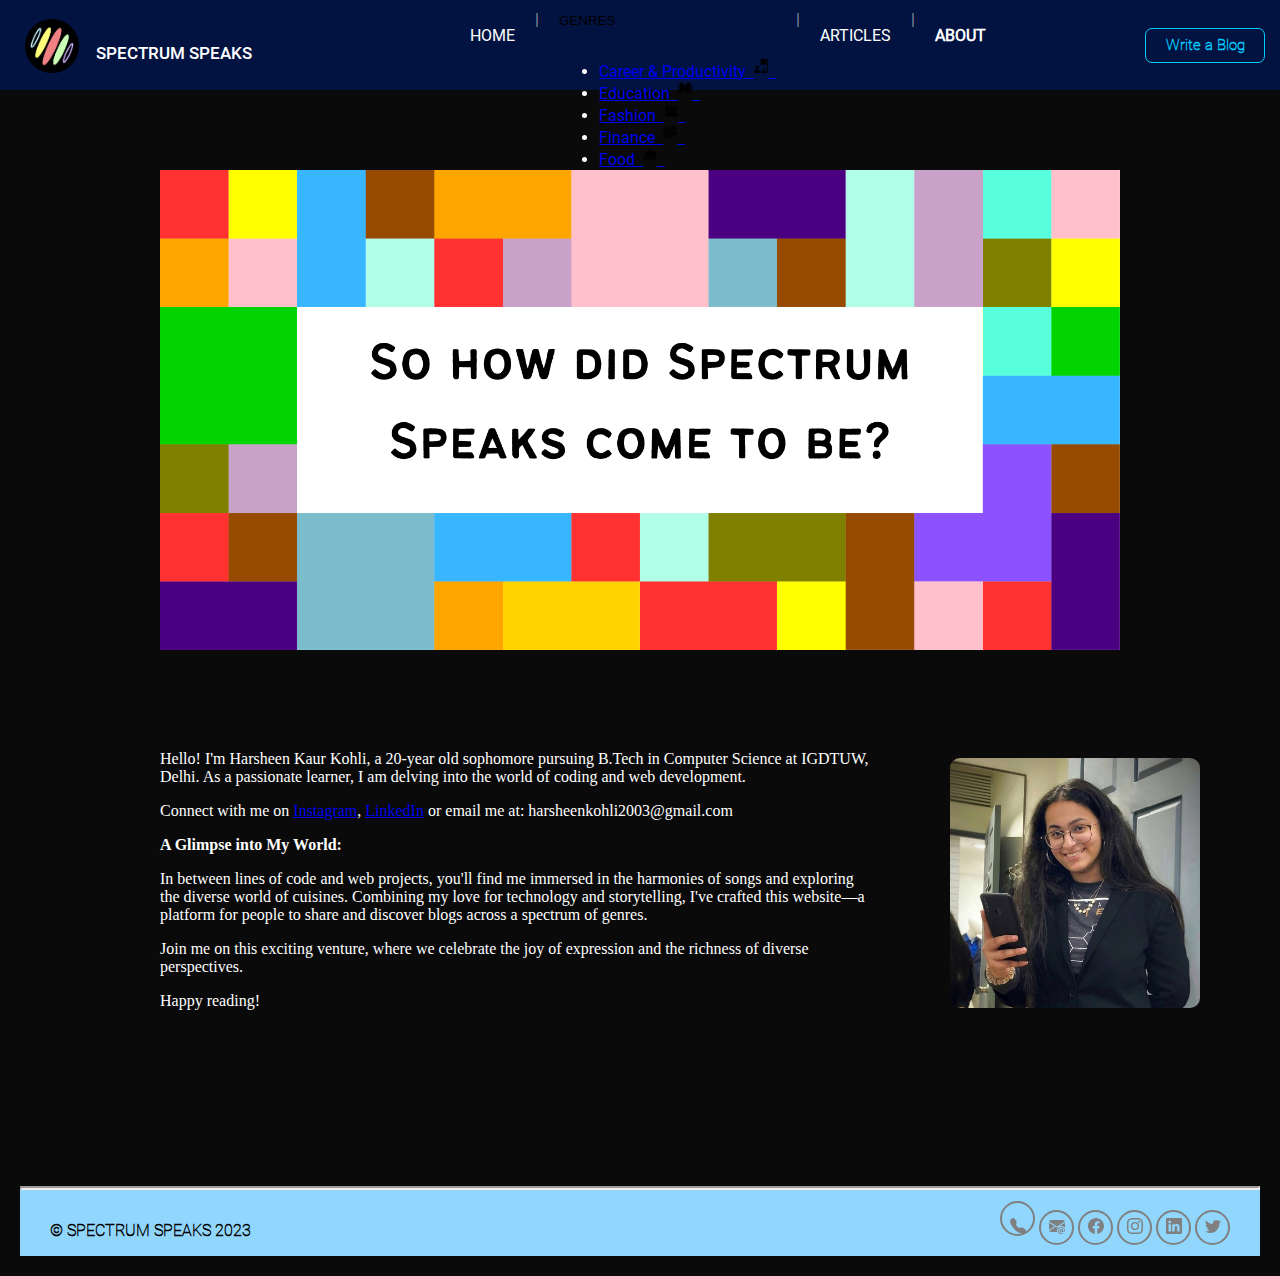
==== commit ac057fb2: "Updated navbar UI" ====
--- a/about.html
+++ b/about.html
@@ -24,7 +24,7 @@
         <p id="word">SPECTRUM SPEAKS</p>
       </div>
       <div class="nav-options-flex-container nav-flex-item">
-        <div class="nav-options-flex-item active options">
+        <div class="nav-options-flex-item options">
           <a href="./index.html">
             <p>HOME</p>
           </a>
@@ -70,7 +70,7 @@
           </a>
         </div>
         <p class="nav-options-flex-item nav-sep"> | </p>
-        <div class="nav-options-flex-item options">
+        <div class="nav-options-flex-item options active">
           <a href="./about.html">
             <p>ABOUT</p>
           </a>
--- a/css/navbar.css
+++ b/css/navbar.css
@@ -59,7 +59,7 @@
     color: white;
 }
 
-.active.options {
+.active.options p {
     font-weight: 600;
 }
 
@@ -135,4 +135,8 @@
     .nav-sep{
         display: none;
     }
+
+    .active.options p {
+        font-weight: 600;
+    }
 }
--- a/css/Pages/about.css
+++ b/css/Pages/about.css
@@ -7,7 +7,7 @@
     padding: 0;
 }
 
-html{
+html {
     margin: 0;
     padding: 0;
 }
@@ -22,7 +22,7 @@
     align-self: center;
 }
 
-.bg>img{
+.bg>img {
     width: 75vw;
     height: auto;
 }
@@ -72,8 +72,8 @@
     font-weight: 600;
 }
 
-@media screen and (max-width: 768px){
-    #my-pic{
+@media screen and (max-width: 768px) {
+    #my-pic {
         display: none;
     }
 }